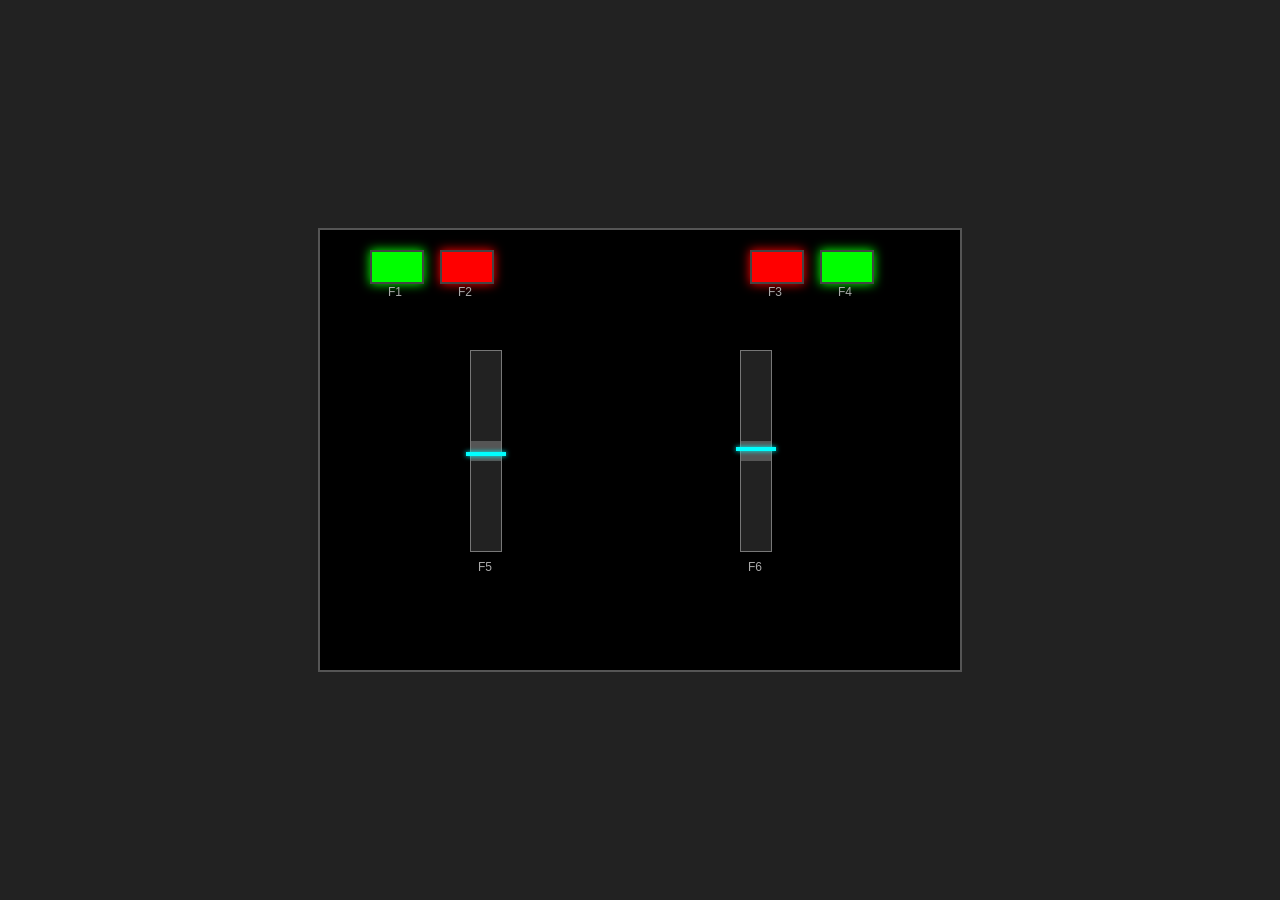
==== index.html @ 352fb8b3 "brooo" ====
<!DOCTYPE html>
<html>
<head>
    <title>OpenMATB-Lite: SYSMON</title>
    <style>
        body { background: #222; color: white; font-family: sans-serif; display: flex; flex-direction: column; align-items: center; justify-content: center; height: 100vh; margin: 0; overflow: hidden; }
        #container { border: 2px solid #555; padding: 20px; background: #000; position: relative; width: 600px; height: 400px; }
        .label { position: absolute; font-size: 12px; color: #aaa; text-align: center; }
        
        /* Lights Style */
        .light { width: 50px; height: 30px; border: 2px solid #444; position: absolute; transition: background 0.1s; }
        .light.off { background: #111; }
        .light.green { background: #00ff00; box-shadow: 0 0 10px #00ff00; }
        .light.red { background: #ff0000; box-shadow: 0 0 10px #ff0000; }

        /* Scale Style */
        .scale-container { width: 30px; height: 200px; border: 1px solid #777; position: absolute; background: linear-gradient(to bottom, #222 45%, #555 45%, #555 55%, #222 55%); }
        .pointer { width: 40px; height: 4px; background: cyan; position: absolute; left: -5px; box-shadow: 0 0 5px cyan; }
    </style>
</head>
<body>

<div id="container">
    <div id="L1" class="light green" style="top: 20px; left: 50px;"></div>
    <div id="L2" class="light off" style="top: 20px; left: 120px;"></div>
    <div id="L3" class="light off" style="top: 20px; left: 430px;"></div>
    <div id="L4" class="light green" style="top: 20px; left: 500px;"></div>
    
    <div class="label" style="top: 55px; left: 50px; width: 50px;">F1</div>
    <div class="label" style="top: 55px; left: 120px; width: 50px;">F2</div>
    <div class="label" style="top: 55px; left: 430px; width: 50px;">F3</div>
    <div class="label" style="top: 55px; left: 500px; width: 50px;">F4</div>

    <div class="scale-container" style="top: 120px; left: 150px;">
        <div id="S1" class="pointer" style="top: 98px;"></div>
    </div>
    <div class="scale-container" style="top: 120px; left: 420px;">
        <div id="S2" class="pointer" style="top: 98px;"></div>
    </div>
    
    <div class="label" style="top: 330px; left: 140px; width: 50px;">F5</div>
    <div class="label" style="top: 330px; left: 410px; width: 50px;">F6</div>
</div>

<script>
    // State Management
    let state = {
        L1: true, L2: false, L3: false, L4: true, // true = normal
        S1: 50, S2: 50, // 0-100 range
        lastUpdate: Date.now()
    };

    // Simulation Loop (60fps)
    function loop() {
        // Drift the scales slightly (random walk)
        state.S1 += (Math.random() - 0.5) * 2;
        state.S2 += (Math.random() - 0.5) * 2;

        // Anomaly Logic (Randomly break things every ~5 seconds)
        if (Math.random() < 0.005) triggerAnomaly();

        render();
        requestAnimationFrame(loop);
    }

    function triggerAnomaly() {
        const rand = Math.floor(Math.random() * 6) + 1;
        if (rand <= 4) state[`L${rand}`] = !state[`L${rand}`];
        else state[`S${rand-4}`] += (Math.random() > 0.5 ? 40 : -40);
    }

    function render() {
        // Render Lights
        for(let i=1; i<=4; i++) {
            const el = document.getElementById(`L${i}`);
            const isNormal = state[`L${i}`];
            if (i === 1 || i === 4) el.className = isNormal ? 'light green' : 'light off';
            else el.className = isNormal ? 'light off' : 'light red';
        }
        // Render Scales
        document.getElementById('S1').style.top = Math.max(0, Math.min(196, (state.S1/100)*200)) + 'px';
        document.getElementById('S2').style.top = Math.max(0, Math.min(196, (state.S2/100)*200)) + 'px';
    }

    // Input Handling
    window.addEventListener('keydown', (e) => {
        const key = e.key.toUpperCase();
        let correct = false;

        if (key === 'F1') { if(!state.L1) correct = true; state.L1 = true; }
        if (key === 'F2') { if(state.L2) correct = true; state.L2 = false; }
        if (key === 'F3') { if(state.L3) correct = true; state.L3 = false; }
        if (key === 'F4') { if(!state.L4) correct = true; state.L4 = true; }
        if (key === 'F5') { if(Math.abs(state.S1 - 50) > 20) correct = true; state.S1 = 50; }
        if (key === 'F6') { if(Math.abs(state.S2 - 50) > 20) correct = true; state.S2 = 50; }

        if (correct) {
            // Send data to Labvanced
            window.parent.postMessage({
                type: 'event',
                task: 'SYSMON',
                key: key,
                timestamp: Date.now()
            }, '*');
        }
    });

    loop();
</script>
</body>
</html>
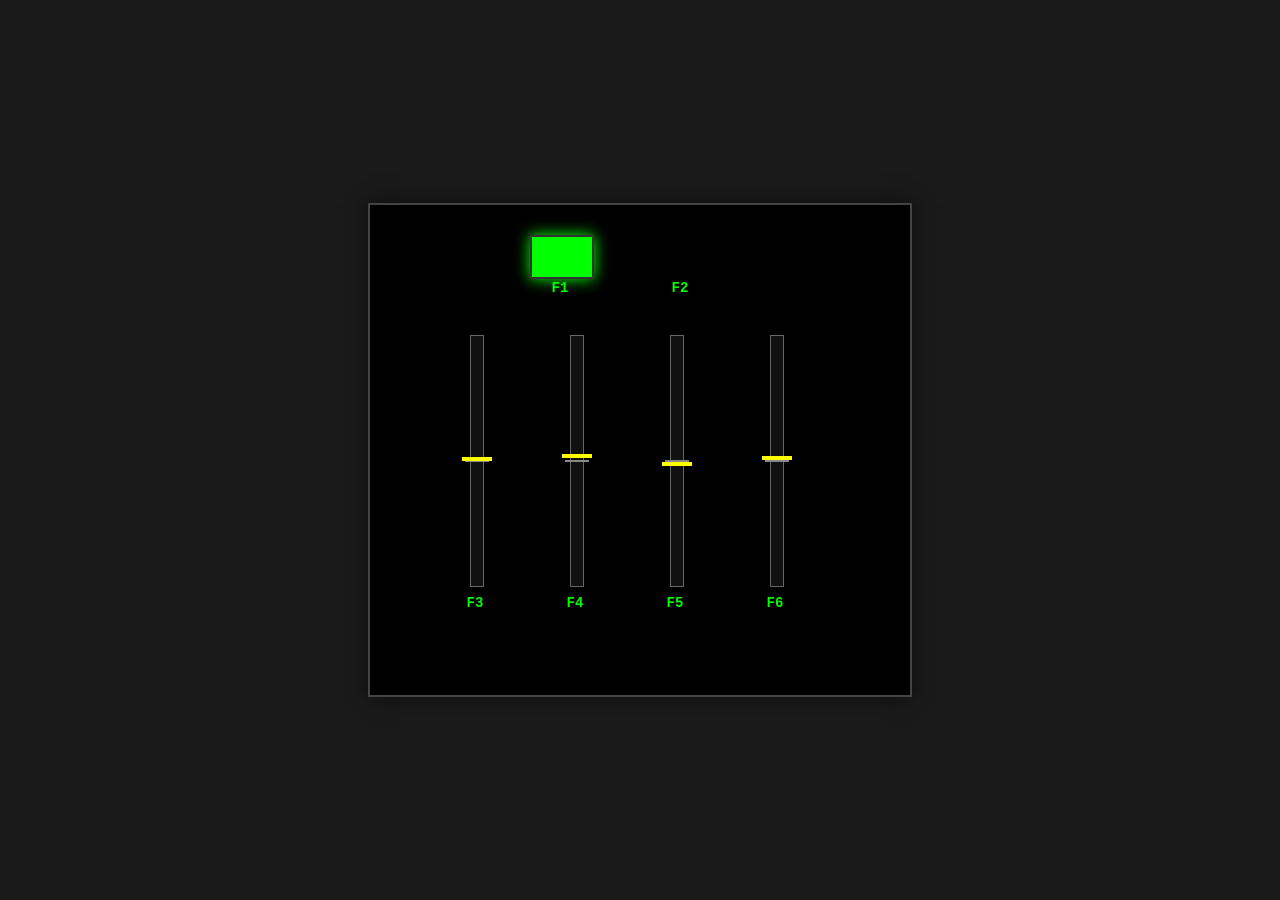
==== commit 50d5fa68: "flipped btn/scales" ====
--- a/index.html
+++ b/index.html
@@ -1,111 +1,102 @@
 <!DOCTYPE html>
 <html>
 <head>
-    <title>OpenMATB-Lite: SYSMON</title>
+    <title>OpenMATB SYSMON (Corrected)</title>
     <style>
-        body { background: #222; color: white; font-family: sans-serif; display: flex; flex-direction: column; align-items: center; justify-content: center; height: 100vh; margin: 0; overflow: hidden; }
-        #container { border: 2px solid #555; padding: 20px; background: #000; position: relative; width: 600px; height: 400px; }
-        .label { position: absolute; font-size: 12px; color: #aaa; text-align: center; }
+        body { background: #1a1a1a; color: white; font-family: 'Courier New', Courier, monospace; display: flex; flex-direction: column; align-items: center; justify-content: center; height: 100vh; margin: 0; overflow: hidden; }
+        #container { border: 2px solid #444; padding: 20px; background: #000; position: relative; width: 500px; height: 450px; box-shadow: 0 0 20px rgba(0,0,0,0.5); }
+        .label { position: absolute; font-size: 14px; color: #00ff00; text-align: center; font-weight: bold; }
         
-        /* Lights Style */
-        .light { width: 50px; height: 30px; border: 2px solid #444; position: absolute; transition: background 0.1s; }
-        .light.off { background: #111; }
-        .light.green { background: #00ff00; box-shadow: 0 0 10px #00ff00; }
-        .light.red { background: #ff0000; box-shadow: 0 0 10px #ff0000; }
+        /* 2 Status Lights at the Top */
+        .light { width: 60px; height: 40px; border: 2px solid #333; position: absolute; }
+        .light.green { background: #006600; border-color: #00ff00; } /* Normal: Green ON */
+        .light.red { background: #660000; border-color: #ff0000; }   /* Normal: Red OFF */
+        .light.active-green { background: #00ff00; box-shadow: 0 0 15px #00ff00; }
+        .light.active-red { background: #ff0000; box-shadow: 0 0 15px #ff0000; }
+        .light-off { background: #111; border-color: #333; }
 
-        /* Scale Style */
-        .scale-container { width: 30px; height: 200px; border: 1px solid #777; position: absolute; background: linear-gradient(to bottom, #222 45%, #555 45%, #555 55%, #222 55%); }
-        .pointer { width: 40px; height: 4px; background: cyan; position: absolute; left: -5px; box-shadow: 0 0 5px cyan; }
+        /* 4 Vertical Scales */
+        .scale-track { width: 12px; height: 250px; border: 1px solid #666; position: absolute; background: #111; }
+        .scale-mid { position: absolute; width: 24px; height: 2px; background: #888; left: -6px; top: 124px; }
+        .pointer { width: 30px; height: 4px; background: #ffff00; position: absolute; left: -9px; transition: top 0.1s linear; }
     </style>
 </head>
 <body>
 
 <div id="container">
-    <div id="L1" class="light green" style="top: 20px; left: 50px;"></div>
-    <div id="L2" class="light off" style="top: 20px; left: 120px;"></div>
-    <div id="L3" class="light off" style="top: 20px; left: 430px;"></div>
-    <div id="L4" class="light green" style="top: 20px; left: 500px;"></div>
+    <div id="L1" class="light active-green" style="top: 30px; left: 160px;"></div>
+    <div id="L2" class="light-off" style="top: 30px; left: 280px;"></div>
+    <div class="label" style="top: 75px; left: 160px; width: 60px;">F1</div>
+    <div class="label" style="top: 75px; left: 280px; width: 60px;">F2</div>
+
+    <div id="track1" class="scale-track" style="top: 130px; left: 100px;"><div class="scale-mid"></div><div id="P1" class="pointer" style="top: 123px;"></div></div>
+    <div id="track2" class="scale-track" style="top: 130px; left: 200px;"><div class="scale-mid"></div><div id="P2" class="pointer" style="top: 123px;"></div></div>
+    <div id="track3" class="scale-track" style="top: 130px; left: 300px;"><div class="scale-mid"></div><div id="P3" class="pointer" style="top: 123px;"></div></div>
+    <div id="track4" class="scale-track" style="top: 130px; left: 400px;"><div class="scale-mid"></div><div id="P4" class="pointer" style="top: 123px;"></div></div>
     
-    <div class="label" style="top: 55px; left: 50px; width: 50px;">F1</div>
-    <div class="label" style="top: 55px; left: 120px; width: 50px;">F2</div>
-    <div class="label" style="top: 55px; left: 430px; width: 50px;">F3</div>
-    <div class="label" style="top: 55px; left: 500px; width: 50px;">F4</div>
-
-    <div class="scale-container" style="top: 120px; left: 150px;">
-        <div id="S1" class="pointer" style="top: 98px;"></div>
-    </div>
-    <div class="scale-container" style="top: 120px; left: 420px;">
-        <div id="S2" class="pointer" style="top: 98px;"></div>
-    </div>
-    
-    <div class="label" style="top: 330px; left: 140px; width: 50px;">F5</div>
-    <div class="label" style="top: 330px; left: 410px; width: 50px;">F6</div>
+    <div class="label" style="top: 390px; left: 80px; width: 50px;">F3</div>
+    <div class="label" style="top: 390px; left: 180px; width: 50px;">F4</div>
+    <div class="label" style="top: 390px; left: 280px; width: 50px;">F5</div>
+    <div class="label" style="top: 390px; left: 380px; width: 50px;">F6</div>
 </div>
 
 <script>
-    // State Management
+    // State: 0-100 scale, 50 is center.
     let state = {
-        L1: true, L2: false, L3: false, L4: true, // true = normal
-        S1: 50, S2: 50, // 0-100 range
-        lastUpdate: Date.now()
+        L1: true,  // true = Green is ON (Normal)
+        L2: false, // false = Red is OFF (Normal)
+        scales: [50, 50, 50, 50],
+        offsets: [0, 0, 0, 0] // Drifts for anomalies
     };
 
-    // Simulation Loop (60fps)
-    function loop() {
-        // Drift the scales slightly (random walk)
-        state.S1 += (Math.random() - 0.5) * 2;
-        state.S2 += (Math.random() - 0.5) * 2;
+    function update() {
+        // Normal "Jitter" for scales
+        for(let i=0; i<4; i++) {
+            let jitter = (Math.random() - 0.5) * 4;
+            let currentPos = 50 + state.offsets[i] + jitter;
+            state.scales[i] = Math.max(0, Math.min(100, currentPos));
+        }
 
-        // Anomaly Logic (Randomly break things every ~5 seconds)
-        if (Math.random() < 0.005) triggerAnomaly();
-
+        // Randomly trigger anomalies
+        if (Math.random() < 0.003) {
+            let r = Math.floor(Math.random() * 6);
+            if (r === 0) state.L1 = false; // Green goes OFF
+            if (r === 1) state.L2 = true;  // Red goes ON
+            if (r >= 2) state.offsets[r-2] = (Math.random() > 0.5 ? 40 : -40); // Scale drifts
+        }
         render();
-        requestAnimationFrame(loop);
-    }
-
-    function triggerAnomaly() {
-        const rand = Math.floor(Math.random() * 6) + 1;
-        if (rand <= 4) state[`L${rand}`] = !state[`L${rand}`];
-        else state[`S${rand-4}`] += (Math.random() > 0.5 ? 40 : -40);
     }
 
     function render() {
-        // Render Lights
-        for(let i=1; i<=4; i++) {
-            const el = document.getElementById(`L${i}`);
-            const isNormal = state[`L${i}`];
-            if (i === 1 || i === 4) el.className = isNormal ? 'light green' : 'light off';
-            else el.className = isNormal ? 'light off' : 'light red';
+        // Lights: F1 (Normal=Green), F2 (Normal=Red Off)
+        document.getElementById('L1').className = state.L1 ? 'light active-green' : 'light-off';
+        document.getElementById('L2').className = state.L2 ? 'light active-red' : 'light-off';
+
+        // Scales
+        for(let i=0; i<4; i++) {
+            // Map 0-100 to 0-246px top value
+            let pixelPos = (state.scales[i] / 100) * 246;
+            document.getElementById(`P${i+1}`).style.top = pixelPos + 'px';
         }
-        // Render Scales
-        document.getElementById('S1').style.top = Math.max(0, Math.min(196, (state.S1/100)*200)) + 'px';
-        document.getElementById('S2').style.top = Math.max(0, Math.min(196, (state.S2/100)*200)) + 'px';
     }
 
-    // Input Handling
     window.addEventListener('keydown', (e) => {
         const key = e.key.toUpperCase();
-        let correct = false;
+        let hit = false;
 
-        if (key === 'F1') { if(!state.L1) correct = true; state.L1 = true; }
-        if (key === 'F2') { if(state.L2) correct = true; state.L2 = false; }
-        if (key === 'F3') { if(state.L3) correct = true; state.L3 = false; }
-        if (key === 'F4') { if(!state.L4) correct = true; state.L4 = true; }
-        if (key === 'F5') { if(Math.abs(state.S1 - 50) > 20) correct = true; state.S1 = 50; }
-        if (key === 'F6') { if(Math.abs(state.S2 - 50) > 20) correct = true; state.S2 = 50; }
+        if (key === 'F1' && !state.L1) { state.L1 = true; hit = true; }
+        if (key === 'F2' && state.L2) { state.L2 = false; hit = true; }
+        if (key === 'F3') { if(Math.abs(state.offsets[0]) > 10) hit = true; state.offsets[0] = 0; }
+        if (key === 'F4') { if(Math.abs(state.offsets[1]) > 10) hit = true; state.offsets[1] = 0; }
+        if (key === 'F5') { if(Math.abs(state.offsets[2]) > 10) hit = true; state.offsets[2] = 0; }
+        if (key === 'F6') { if(Math.abs(state.offsets[3]) > 10) hit = true; state.offsets[3] = 0; }
 
-        if (correct) {
-            // Send data to Labvanced
-            window.parent.postMessage({
-                type: 'event',
-                task: 'SYSMON',
-                key: key,
-                timestamp: Date.now()
-            }, '*');
+        if (hit) {
+            window.parent.postMessage({ type: 'MATB_HIT', key: key, time: Date.now() }, '*');
         }
     });
 
-    loop();
+    setInterval(update, 100);
 </script>
 </body>
 </html>
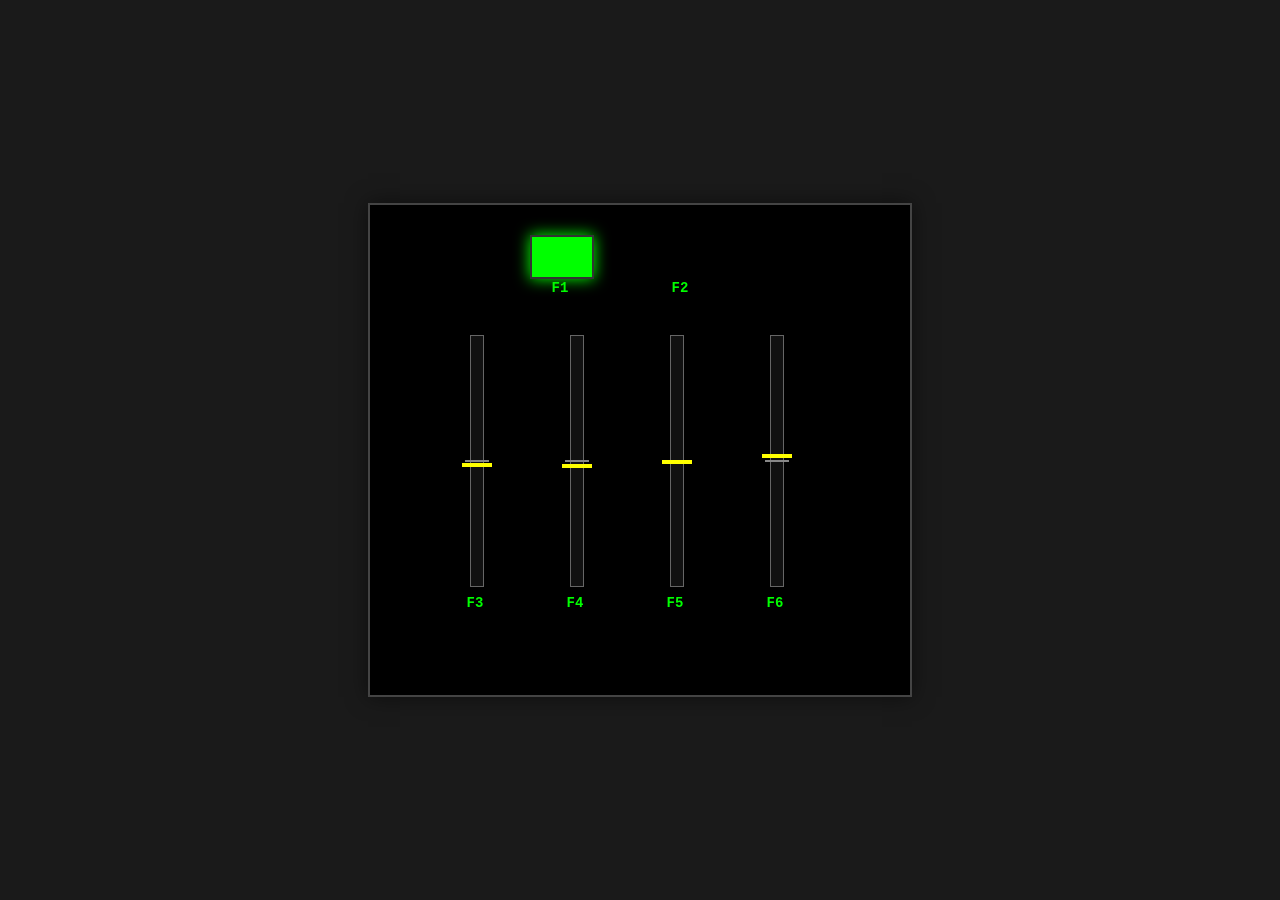
==== commit fa750789: "asd" ====
--- a/index.html
+++ b/index.html
@@ -84,12 +84,12 @@
         const key = e.key.toUpperCase();
         let hit = false;
 
-        if (key === 'F1' && !state.L1) { state.L1 = true; hit = true; }
-        if (key === 'F2' && state.L2) { state.L2 = false; hit = true; }
-        if (key === 'F3') { if(Math.abs(state.offsets[0]) > 10) hit = true; state.offsets[0] = 0; }
-        if (key === 'F4') { if(Math.abs(state.offsets[1]) > 10) hit = true; state.offsets[1] = 0; }
-        if (key === 'F5') { if(Math.abs(state.offsets[2]) > 10) hit = true; state.offsets[2] = 0; }
-        if (key === 'F6') { if(Math.abs(state.offsets[3]) > 10) hit = true; state.offsets[3] = 0; }
+        if (key === 'a' && !state.L1) { state.L1 = true; hit = true; }
+        if (key === 's' && state.L2) { state.L2 = false; hit = true; }
+        if (key === 'd') { if(Math.abs(state.offsets[0]) > 10) hit = true; state.offsets[0] = 0; }
+        if (key === 'f') { if(Math.abs(state.offsets[1]) > 10) hit = true; state.offsets[1] = 0; }
+        if (key === 'g') { if(Math.abs(state.offsets[2]) > 10) hit = true; state.offsets[2] = 0; }
+        if (key === 'h') { if(Math.abs(state.offsets[3]) > 10) hit = true; state.offsets[3] = 0; }
 
         if (hit) {
             window.parent.postMessage({ type: 'MATB_HIT', key: key, time: Date.now() }, '*');
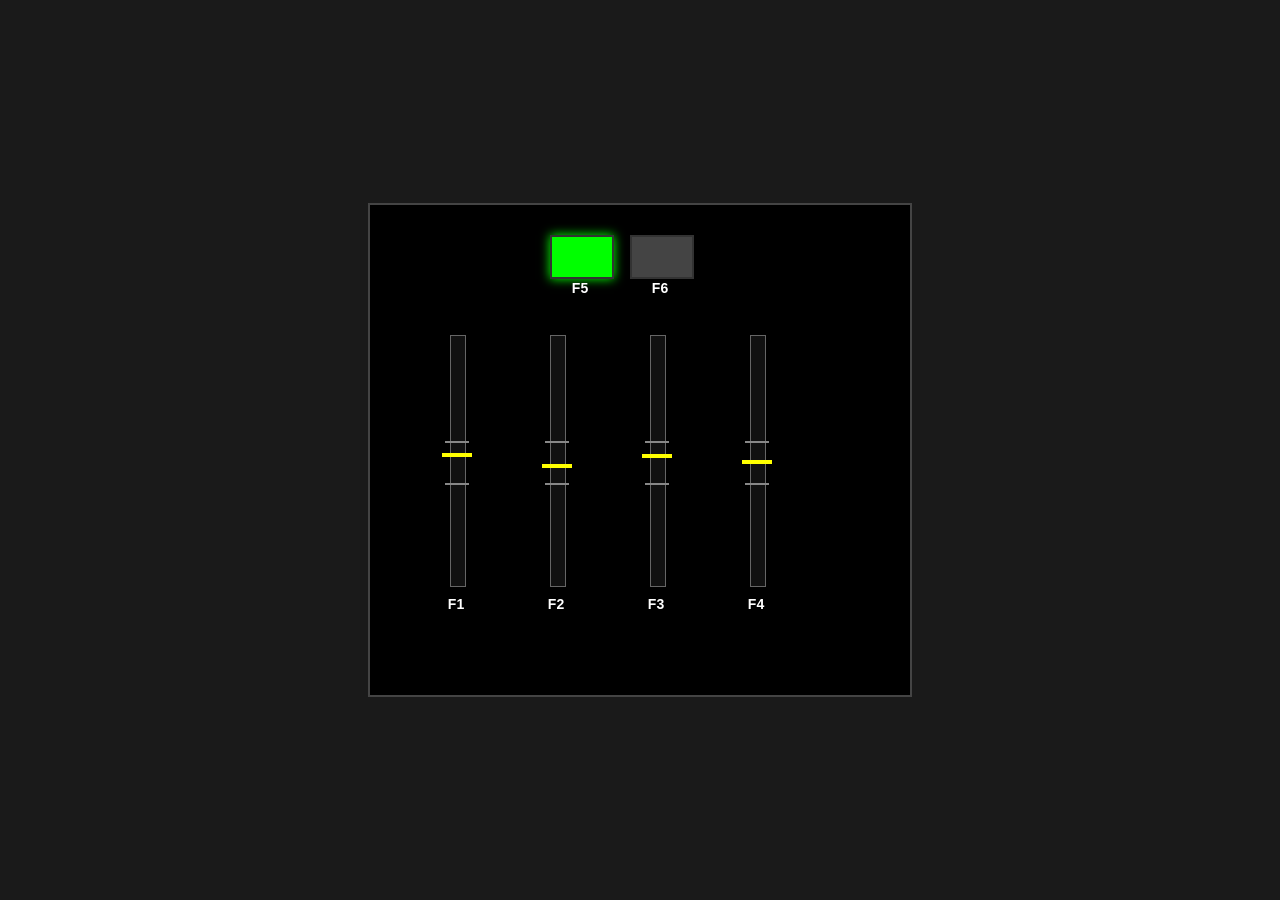
==== commit 0c767fdf: "da" ====
--- a/index.html
+++ b/index.html
@@ -1,98 +1,123 @@
 <!DOCTYPE html>
 <html>
 <head>
-    <title>OpenMATB SYSMON (Corrected)</title>
+    <title>SYSMON - Accurate Implementation</title>
     <style>
-        body { background: #1a1a1a; color: white; font-family: 'Courier New', Courier, monospace; display: flex; flex-direction: column; align-items: center; justify-content: center; height: 100vh; margin: 0; overflow: hidden; }
-        #container { border: 2px solid #444; padding: 20px; background: #000; position: relative; width: 500px; height: 450px; box-shadow: 0 0 20px rgba(0,0,0,0.5); }
-        .label { position: absolute; font-size: 14px; color: #00ff00; text-align: center; font-weight: bold; }
+        body { background: #1a1a1a; color: white; font-family: 'Arial', sans-serif; display: flex; flex-direction: column; align-items: center; justify-content: center; height: 100vh; margin: 0; overflow: hidden; }
+        #container { border: 2px solid #444; padding: 20px; background: #000; position: relative; width: 500px; height: 450px; }
+        .label { position: absolute; font-size: 14px; color: #fff; text-align: center; font-weight: bold; width: 60px; }
         
-        /* 2 Status Lights at the Top */
+        /* 2 Status Lights (F5, F6) */
         .light { width: 60px; height: 40px; border: 2px solid #333; position: absolute; }
-        .light.green { background: #006600; border-color: #00ff00; } /* Normal: Green ON */
-        .light.red { background: #660000; border-color: #ff0000; }   /* Normal: Red OFF */
-        .light.active-green { background: #00ff00; box-shadow: 0 0 15px #00ff00; }
-        .light.active-red { background: #ff0000; box-shadow: 0 0 15px #ff0000; }
-        .light-off { background: #111; border-color: #333; }
+        .light.green-on { background: #00ff00; box-shadow: 0 0 10px #00ff00; }
+        .light.gray-off { background: #444; }
+        .light.red-on { background: #ff0000; box-shadow: 0 0 10px #ff0000; }
 
-        /* 4 Vertical Scales */
-        .scale-track { width: 12px; height: 250px; border: 1px solid #666; position: absolute; background: #111; }
-        .scale-mid { position: absolute; width: 24px; height: 2px; background: #888; left: -6px; top: 124px; }
+        /* 4 Vertical Scales (F1-F4) */
+        .scale-track { width: 14px; height: 250px; border: 1px solid #666; position: absolute; background: #111; }
+        .central-zone { position: absolute; width: 24px; height: 40px; border-top: 2px solid #888; border-bottom: 2px solid #888; left: -6px; top: 105px; pointer-events: none; }
         .pointer { width: 30px; height: 4px; background: #ffff00; position: absolute; left: -9px; transition: top 0.1s linear; }
+        
+        /* Feedback Rectangle */
+        .feedback-rect { width: 30px; height: 10px; background: yellow; position: absolute; bottom: -20px; left: -9px; display: none; }
     </style>
 </head>
 <body>
 
 <div id="container">
-    <div id="L1" class="light active-green" style="top: 30px; left: 160px;"></div>
-    <div id="L2" class="light-off" style="top: 30px; left: 280px;"></div>
-    <div class="label" style="top: 75px; left: 160px; width: 60px;">F1</div>
-    <div class="label" style="top: 75px; left: 280px; width: 60px;">F2</div>
+    <div id="L_F5" class="light green-on" style="top: 30px; left: 180px;"></div>
+    <div id="L_F6" class="light gray-off" style="top: 30px; left: 260px;"></div>
+    <div class="label" style="top: 75px; left: 180px;">F5</div>
+    <div class="label" style="top: 75px; left: 260px;">F6</div>
 
-    <div id="track1" class="scale-track" style="top: 130px; left: 100px;"><div class="scale-mid"></div><div id="P1" class="pointer" style="top: 123px;"></div></div>
-    <div id="track2" class="scale-track" style="top: 130px; left: 200px;"><div class="scale-mid"></div><div id="P2" class="pointer" style="top: 123px;"></div></div>
-    <div id="track3" class="scale-track" style="top: 130px; left: 300px;"><div class="scale-mid"></div><div id="P3" class="pointer" style="top: 123px;"></div></div>
-    <div id="track4" class="scale-track" style="top: 130px; left: 400px;"><div class="scale-mid"></div><div id="P4" class="pointer" style="top: 123px;"></div></div>
-    
-    <div class="label" style="top: 390px; left: 80px; width: 50px;">F3</div>
-    <div class="label" style="top: 390px; left: 180px; width: 50px;">F4</div>
-    <div class="label" style="top: 390px; left: 280px; width: 50px;">F5</div>
-    <div class="label" style="top: 390px; left: 380px; width: 50px;">F6</div>
+    <div id="track1" class="scale-track" style="top: 130px; left: 80px;"><div class="central-zone"></div><div id="P1" class="pointer" style="top: 123px;"></div><div id="FB1" class="feedback-rect"></div><div class="label" style="top: 260px; left: -25px;">F1</div></div>
+    <div id="track2" class="scale-track" style="top: 130px; left: 180px;"><div class="central-zone"></div><div id="P2" class="pointer" style="top: 123px;"></div><div id="FB2" class="feedback-rect"></div><div class="label" style="top: 260px; left: -25px;">F2</div></div>
+    <div id="track3" class="scale-track" style="top: 130px; left: 280px;"><div class="central-zone"></div><div id="P3" class="pointer" style="top: 123px;"></div><div id="FB3" class="feedback-rect"></div><div class="label" style="top: 260px; left: -25px;">F3</div></div>
+    <div id="track4" class="scale-track" style="top: 130px; left: 380px;"><div class="central-zone"></div><div id="P4" class="pointer" style="top: 123px;"></div><div id="FB4" class="feedback-rect"></div><div class="label" style="top: 260px; left: -25px;">F4</div></div>
 </div>
 
 <script>
-    // State: 0-100 scale, 50 is center.
+    const FAILURE_TIMEOUT = 15000; // 15 seconds to respond
+    const FEEDBACK_DURATION = 1500; // 1.5 seconds
+
     let state = {
-        L1: true,  // true = Green is ON (Normal)
-        L2: false, // false = Red is OFF (Normal)
+        F5: "NORMAL", // NORMAL (Green) or ABNORMAL (Gray)
+        F6: "NORMAL", // NORMAL (Gray) or ABNORMAL (Red)
         scales: [50, 50, 50, 50],
-        offsets: [0, 0, 0, 0] // Drifts for anomalies
+        offsets: [0, 0, 0, 0],
+        anomalies: {} // Stores timestamps of when an anomaly started
     };
 
     function update() {
-        // Normal "Jitter" for scales
+        const now = Date.now();
+
+        // 1. Update Scales (Jitter + Offset)
         for(let i=0; i<4; i++) {
-            let jitter = (Math.random() - 0.5) * 4;
+            let jitter = (Math.random() - 0.5) * 5;
             let currentPos = 50 + state.offsets[i] + jitter;
-            state.scales[i] = Math.max(0, Math.min(100, currentPos));
+            state.scales[i] = Math.max(5, Math.min(95, currentPos));
         }
 
-        // Randomly trigger anomalies
-        if (Math.random() < 0.003) {
-            let r = Math.floor(Math.random() * 6);
-            if (r === 0) state.L1 = false; // Green goes OFF
-            if (r === 1) state.L2 = true;  // Red goes ON
-            if (r >= 2) state.offsets[r-2] = (Math.random() > 0.5 ? 40 : -40); // Scale drifts
+        // 2. Randomly Trigger Anomalies
+        if (Math.random() < 0.005) {
+            let r = Math.floor(Math.random() * 6) + 1; // 1-6
+            if (r === 5 && state.F5 === "NORMAL") { state.F5 = "ABNORMAL"; state.anomalies['F5'] = now; }
+            if (r === 6 && state.F6 === "NORMAL") { state.F6 = "ABNORMAL"; state.anomalies['F6'] = now; }
+            if (r <= 4 && state.offsets[r-1] === 0) { 
+                state.offsets[r-1] = Math.random() > 0.5 ? 35 : -35; 
+                state.anomalies['F'+r] = now;
+            }
         }
+
+        // 3. Check for Timeouts (Human Failure)
+        for (let key in state.anomalies) {
+            if (now - state.anomalies[key] > FAILURE_TIMEOUT) {
+                resetTask(key, "FAILURE");
+            }
+        }
+
         render();
     }
 
+    function resetTask(id, type) {
+        if (id === 'F5') state.F5 = "NORMAL";
+        else if (id === 'F6') state.F6 = "NORMAL";
+        else {
+            let idx = parseInt(id.replace('F','')) - 1;
+            state.offsets[idx] = 0;
+            if (type === "HIT") showFeedback(idx + 1);
+        }
+        delete state.anomalies[id];
+        
+        // Log to Labvanced
+        window.parent.postMessage({ event: type, task: id, time: Date.now() }, '*');
+    }
+
+    function showFeedback(scaleNum) {
+        const fb = document.getElementById(`FB${scaleNum}`);
+        fb.style.display = 'block';
+        setTimeout(() => { fb.style.display = 'none'; }, FEEDBACK_DURATION);
+    }
+
     function render() {
-        // Lights: F1 (Normal=Green), F2 (Normal=Red Off)
-        document.getElementById('L1').className = state.L1 ? 'light active-green' : 'light-off';
-        document.getElementById('L2').className = state.L2 ? 'light active-red' : 'light-off';
-
-        // Scales
-        for(let i=0; i<4; i++) {
-            // Map 0-100 to 0-246px top value
-            let pixelPos = (state.scales[i] / 100) * 246;
-            document.getElementById(`P${i+1}`).style.top = pixelPos + 'px';
+        document.getElementById('L_F5').className = `light ${state.F5 === "NORMAL" ? "green-on" : "gray-off"}`;
+        document.getElementById('L_F6').className = `light ${state.F6 === "NORMAL" ? "gray-off" : "red-on"}`;
+        for(let i=1; i<=4; i++) {
+            document.getElementById(`P${i}`).style.top = (state.scales[i-1] / 100 * 250 - 2) + 'px';
         }
     }
 
     window.addEventListener('keydown', (e) => {
+        // Prevent F-key defaults
+        if (e.key.startsWith('F')) e.preventDefault();
+        
         const key = e.key.toUpperCase();
-        let hit = false;
-
-        if (key === 'a' && !state.L1) { state.L1 = true; hit = true; }
-        if (key === 's' && state.L2) { state.L2 = false; hit = true; }
-        if (key === 'd') { if(Math.abs(state.offsets[0]) > 10) hit = true; state.offsets[0] = 0; }
-        if (key === 'f') { if(Math.abs(state.offsets[1]) > 10) hit = true; state.offsets[1] = 0; }
-        if (key === 'g') { if(Math.abs(state.offsets[2]) > 10) hit = true; state.offsets[2] = 0; }
-        if (key === 'h') { if(Math.abs(state.offsets[3]) > 10) hit = true; state.offsets[3] = 0; }
-
-        if (hit) {
-            window.parent.postMessage({ type: 'MATB_HIT', key: key, time: Date.now() }, '*');
+        if (key === 'F5' && state.F5 === "ABNORMAL") resetTask('F5', "HIT");
+        if (key === 'F6' && state.F6 === "ABNORMAL") resetTask('F6', "HIT");
+        
+        if (['F1','F2','F3','F4'].includes(key)) {
+            let idx = parseInt(key.replace('F','')) - 1;
+            if (Math.abs(state.offsets[idx]) > 10) resetTask(key, "HIT");
         }
     });
 
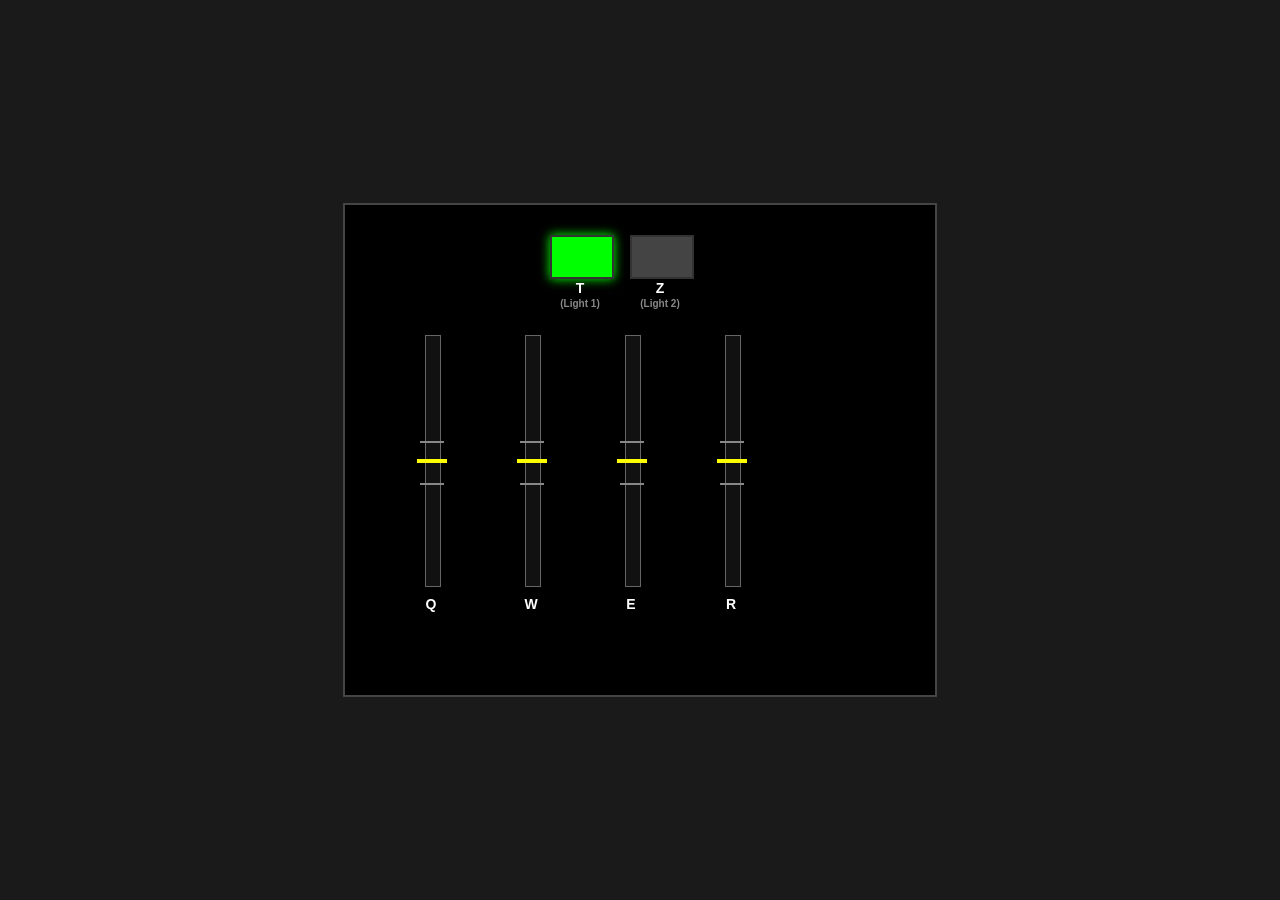
==== commit 09a0ca2c: "keysandLogging" ====
--- a/index.html
+++ b/index.html
@@ -1,127 +1,114 @@
 <!DOCTYPE html>
 <html>
 <head>
-    <title>SYSMON - Accurate Implementation</title>
+    <title>SYSMON - Labvanced Optimized</title>
     <style>
         body { background: #1a1a1a; color: white; font-family: 'Arial', sans-serif; display: flex; flex-direction: column; align-items: center; justify-content: center; height: 100vh; margin: 0; overflow: hidden; }
-        #container { border: 2px solid #444; padding: 20px; background: #000; position: relative; width: 500px; height: 450px; }
+        #container { border: 2px solid #444; padding: 20px; background: #000; position: relative; width: 550px; height: 450px; }
         .label { position: absolute; font-size: 14px; color: #fff; text-align: center; font-weight: bold; width: 60px; }
+        .key-hint { font-size: 10px; color: #888; display: block; margin-top: 2px; }
         
-        /* 2 Status Lights (F5, F6) */
+        /* Lights (T, Z) */
         .light { width: 60px; height: 40px; border: 2px solid #333; position: absolute; }
         .light.green-on { background: #00ff00; box-shadow: 0 0 10px #00ff00; }
         .light.gray-off { background: #444; }
         .light.red-on { background: #ff0000; box-shadow: 0 0 10px #ff0000; }
 
-        /* 4 Vertical Scales (F1-F4) */
+        /* Scales (Q, W, E, R) */
         .scale-track { width: 14px; height: 250px; border: 1px solid #666; position: absolute; background: #111; }
-        .central-zone { position: absolute; width: 24px; height: 40px; border-top: 2px solid #888; border-bottom: 2px solid #888; left: -6px; top: 105px; pointer-events: none; }
+        .central-zone { position: absolute; width: 24px; height: 40px; border-top: 2px solid #888; border-bottom: 2px solid #888; left: -6px; top: 105px; }
         .pointer { width: 30px; height: 4px; background: #ffff00; position: absolute; left: -9px; transition: top 0.1s linear; }
-        
-        /* Feedback Rectangle */
-        .feedback-rect { width: 30px; height: 10px; background: yellow; position: absolute; bottom: -20px; left: -9px; display: none; }
+        .feedback-rect { width: 30px; height: 10px; background: yellow; position: absolute; bottom: -25px; left: -9px; display: none; }
     </style>
 </head>
 <body>
 
 <div id="container">
-    <div id="L_F5" class="light green-on" style="top: 30px; left: 180px;"></div>
-    <div id="L_F6" class="light gray-off" style="top: 30px; left: 260px;"></div>
-    <div class="label" style="top: 75px; left: 180px;">F5</div>
-    <div class="label" style="top: 75px; left: 260px;">F6</div>
+    <div id="L_T" class="light green-on" style="top: 30px; left: 205px;"></div>
+    <div id="L_Z" class="light gray-off" style="top: 30px; left: 285px;"></div>
+    <div class="label" style="top: 75px; left: 205px;">T<span class="key-hint">(Light 1)</span></div>
+    <div class="label" style="top: 75px; left: 285px;">Z<span class="key-hint">(Light 2)</span></div>
 
-    <div id="track1" class="scale-track" style="top: 130px; left: 80px;"><div class="central-zone"></div><div id="P1" class="pointer" style="top: 123px;"></div><div id="FB1" class="feedback-rect"></div><div class="label" style="top: 260px; left: -25px;">F1</div></div>
-    <div id="track2" class="scale-track" style="top: 130px; left: 180px;"><div class="central-zone"></div><div id="P2" class="pointer" style="top: 123px;"></div><div id="FB2" class="feedback-rect"></div><div class="label" style="top: 260px; left: -25px;">F2</div></div>
-    <div id="track3" class="scale-track" style="top: 130px; left: 280px;"><div class="central-zone"></div><div id="P3" class="pointer" style="top: 123px;"></div><div id="FB3" class="feedback-rect"></div><div class="label" style="top: 260px; left: -25px;">F3</div></div>
-    <div id="track4" class="scale-track" style="top: 130px; left: 380px;"><div class="central-zone"></div><div id="P4" class="pointer" style="top: 123px;"></div><div id="FB4" class="feedback-rect"></div><div class="label" style="top: 260px; left: -25px;">F4</div></div>
+    <div id="trackQ" class="scale-track" style="top: 130px; left: 80px;"><div class="central-zone"></div><div id="PQ" class="pointer" style="top: 123px;"></div><div id="FBQ" class="feedback-rect"></div><div class="label" style="top: 260px; left: -25px;">Q</div></div>
+    <div id="trackW" class="scale-track" style="top: 130px; left: 180px;"><div class="central-zone"></div><div id="PW" class="pointer" style="top: 123px;"></div><div id="FBW" class="feedback-rect"></div><div class="label" style="top: 260px; left: -25px;">W</div></div>
+    <div id="trackE" class="scale-track" style="top: 130px; left: 280px;"><div class="central-zone"></div><div id="PE" class="pointer" style="top: 123px;"></div><div id="FBE" class="feedback-rect"></div><div class="label" style="top: 260px; left: -25px;">E</div></div>
+    <div id="trackR" class="scale-track" style="top: 130px; left: 380px;"><div class="central-zone"></div><div id="PR" class="pointer" style="top: 123px;"></div><div id="FBR" class="feedback-rect"></div><div class="label" style="top: 260px; left: -25px;">R</div></div>
 </div>
 
 <script>
-    const FAILURE_TIMEOUT = 15000; // 15 seconds to respond
-    const FEEDBACK_DURATION = 1500; // 1.5 seconds
+    const FAILURE_TIMEOUT = 15000;
+    const FEEDBACK_DURATION = 1500;
+    const keyMap = { 'Q':0, 'W':1, 'E':2, 'R':3, 'T':'T', 'Z':'Z' };
 
     let state = {
-        F5: "NORMAL", // NORMAL (Green) or ABNORMAL (Gray)
-        F6: "NORMAL", // NORMAL (Gray) or ABNORMAL (Red)
+        T: "NORMAL", Z: "NORMAL",
         scales: [50, 50, 50, 50],
         offsets: [0, 0, 0, 0],
-        anomalies: {} // Stores timestamps of when an anomaly started
+        anomalies: {} // Stores start time: { 'Q': 164500... }
     };
+
+    function sendDataToLabvanced(payload) {
+        // This is the bridge to Labvanced
+        window.parent.postMessage({
+            source: 'SYSMON_TASK',
+            ...payload
+        }, '*');
+        console.log("Sent to Labvanced:", payload);
+    }
 
     function update() {
         const now = Date.now();
-
-        // 1. Update Scales (Jitter + Offset)
+        
+        // Update scale positions
         for(let i=0; i<4; i++) {
             let jitter = (Math.random() - 0.5) * 5;
-            let currentPos = 50 + state.offsets[i] + jitter;
-            state.scales[i] = Math.max(5, Math.min(95, currentPos));
+            state.scales[i] = Math.max(5, Math.min(95, 50 + state.offsets[i] + jitter));
         }
 
-        // 2. Randomly Trigger Anomalies
-        if (Math.random() < 0.005) {
-            let r = Math.floor(Math.random() * 6) + 1; // 1-6
-            if (r === 5 && state.F5 === "NORMAL") { state.F5 = "ABNORMAL"; state.anomalies['F5'] = now; }
-            if (r === 6 && state.F6 === "NORMAL") { state.F6 = "ABNORMAL"; state.anomalies['F6'] = now; }
-            if (r <= 4 && state.offsets[r-1] === 0) { 
-                state.offsets[r-1] = Math.random() > 0.5 ? 35 : -35; 
-                state.anomalies['F'+r] = now;
+        // Random Trigger
+        if (Math.random() < 0.006) {
+            const keys = ['Q','W','E','R','T','Z'];
+            const target = keys[Math.floor(Math.random() * keys.length)];
+            
+            if (!state.anomalies[target]) {
+                if (target === 'T') state.T = "ABNORMAL";
+                else if (target === 'Z') state.Z = "ABNORMAL";
+                else state.offsets[keyMap[target]] = Math.random() > 0.5 ? 35 : -35;
+                
+                state.anomalies[target] = now;
             }
         }
 
-        // 3. Check for Timeouts (Human Failure)
+        // Check for Failures (Misses)
         for (let key in state.anomalies) {
             if (now - state.anomalies[key] > FAILURE_TIMEOUT) {
-                resetTask(key, "FAILURE");
+                sendDataToLabvanced({ type: 'MISS', task: key, rt: FAILURE_TIMEOUT });
+                forceReset(key);
             }
         }
-
         render();
     }
 
-    function resetTask(id, type) {
-        if (id === 'F5') state.F5 = "NORMAL";
-        else if (id === 'F6') state.F6 = "NORMAL";
-        else {
-            let idx = parseInt(id.replace('F','')) - 1;
-            state.offsets[idx] = 0;
-            if (type === "HIT") showFeedback(idx + 1);
-        }
-        delete state.anomalies[id];
-        
-        // Log to Labvanced
-        window.parent.postMessage({ event: type, task: id, time: Date.now() }, '*');
-    }
-
-    function showFeedback(scaleNum) {
-        const fb = document.getElementById(`FB${scaleNum}`);
-        fb.style.display = 'block';
-        setTimeout(() => { fb.style.display = 'none'; }, FEEDBACK_DURATION);
+    function forceReset(key) {
+        if (key === 'T') state.T = "NORMAL";
+        else if (key === 'Z') state.Z = "NORMAL";
+        else state.offsets[keyMap[key]] = 0;
+        delete state.anomalies[key];
     }
 
     function render() {
-        document.getElementById('L_F5').className = `light ${state.F5 === "NORMAL" ? "green-on" : "gray-off"}`;
-        document.getElementById('L_F6').className = `light ${state.F6 === "NORMAL" ? "gray-off" : "red-on"}`;
-        for(let i=1; i<=4; i++) {
-            document.getElementById(`P${i}`).style.top = (state.scales[i-1] / 100 * 250 - 2) + 'px';
-        }
+        document.getElementById('L_T').className = `light ${state.T === "NORMAL" ? "green-on" : "gray-off"}`;
+        document.getElementById('L_Z').className = `light ${state.Z === "NORMAL" ? "gray-off" : "red-on"}`;
+        ['Q','W','E','R'].forEach((k, i) => {
+            document.getElementById(`P${k}`).style.top = (state.scales[i] / 100 * 250 - 2) + 'px';
+        });
     }
 
     window.addEventListener('keydown', (e) => {
-        // Prevent F-key defaults
-        if (e.key.startsWith('F')) e.preventDefault();
-        
         const key = e.key.toUpperCase();
-        if (key === 'F5' && state.F5 === "ABNORMAL") resetTask('F5', "HIT");
-        if (key === 'F6' && state.F6 === "ABNORMAL") resetTask('F6', "HIT");
-        
-        if (['F1','F2','F3','F4'].includes(key)) {
-            let idx = parseInt(key.replace('F','')) - 1;
-            if (Math.abs(state.offsets[idx]) > 10) resetTask(key, "HIT");
-        }
-    });
+        if (!keyMap.hasOwnProperty(key)) return;
 
-    setInterval(update, 100);
-</script>
-</body>
-</html>+        const now = Date.now();
+        if (state.anomalies[key]) {
+            const rt = now - state.anomalies[key];
+            sendDataToLabvanced({ type: 'HIT', task: key, rt: rt });
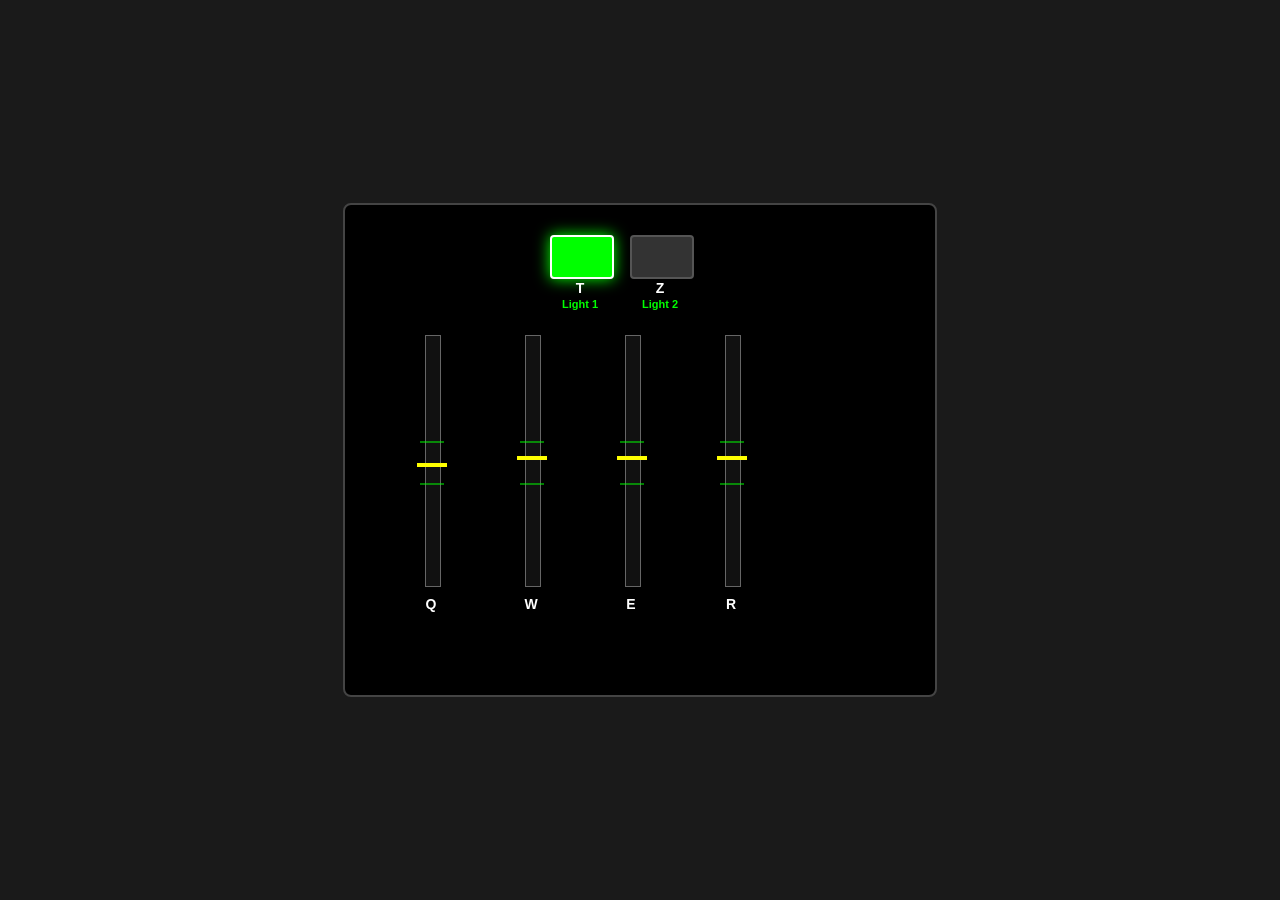
==== commit 32153548: "fixHTML" ====
--- a/index.html
+++ b/index.html
@@ -1,24 +1,24 @@
 <!DOCTYPE html>
 <html>
 <head>
-    <title>SYSMON - Labvanced Optimized</title>
+    <title>SYSMON - Fixed & Labvanced Ready</title>
     <style>
         body { background: #1a1a1a; color: white; font-family: 'Arial', sans-serif; display: flex; flex-direction: column; align-items: center; justify-content: center; height: 100vh; margin: 0; overflow: hidden; }
-        #container { border: 2px solid #444; padding: 20px; background: #000; position: relative; width: 550px; height: 450px; }
+        #container { border: 2px solid #444; padding: 20px; background: #000; position: relative; width: 550px; height: 450px; border-radius: 8px; }
         .label { position: absolute; font-size: 14px; color: #fff; text-align: center; font-weight: bold; width: 60px; }
-        .key-hint { font-size: 10px; color: #888; display: block; margin-top: 2px; }
+        .key-hint { font-size: 11px; color: #00ff00; display: block; margin-top: 2px; }
         
         /* Lights (T, Z) */
-        .light { width: 60px; height: 40px; border: 2px solid #333; position: absolute; }
-        .light.green-on { background: #00ff00; box-shadow: 0 0 10px #00ff00; }
-        .light.gray-off { background: #444; }
-        .light.red-on { background: #ff0000; box-shadow: 0 0 10px #ff0000; }
+        .light { width: 60px; height: 40px; border: 2px solid #333; position: absolute; border-radius: 4px; }
+        .light.green-on { background: #00ff00; box-shadow: 0 0 15px #00ff00; border-color: #fff; }
+        .light.gray-off { background: #333; border-color: #555; }
+        .light.red-on { background: #ff0000; box-shadow: 0 0 15px #ff0000; border-color: #fff; }
 
         /* Scales (Q, W, E, R) */
         .scale-track { width: 14px; height: 250px; border: 1px solid #666; position: absolute; background: #111; }
-        .central-zone { position: absolute; width: 24px; height: 40px; border-top: 2px solid #888; border-bottom: 2px solid #888; left: -6px; top: 105px; }
-        .pointer { width: 30px; height: 4px; background: #ffff00; position: absolute; left: -9px; transition: top 0.1s linear; }
-        .feedback-rect { width: 30px; height: 10px; background: yellow; position: absolute; bottom: -25px; left: -9px; display: none; }
+        .central-zone { position: absolute; width: 24px; height: 40px; border-top: 2px solid #00ff00; border-bottom: 2px solid #00ff00; left: -6px; top: 105px; opacity: 0.5; }
+        .pointer { width: 30px; height: 4px; background: #ffff00; position: absolute; left: -9px; transition: top 0.05s linear; z-index: 10; }
+        .feedback-rect { width: 30px; height: 12px; background: yellow; position: absolute; bottom: -30px; left: -9px; display: none; box-shadow: 0 0 8px yellow; }
     </style>
 </head>
 <body>
@@ -26,8 +26,8 @@
 <div id="container">
     <div id="L_T" class="light green-on" style="top: 30px; left: 205px;"></div>
     <div id="L_Z" class="light gray-off" style="top: 30px; left: 285px;"></div>
-    <div class="label" style="top: 75px; left: 205px;">T<span class="key-hint">(Light 1)</span></div>
-    <div class="label" style="top: 75px; left: 285px;">Z<span class="key-hint">(Light 2)</span></div>
+    <div class="label" style="top: 75px; left: 205px;">T<span class="key-hint">Light 1</span></div>
+    <div class="label" style="top: 75px; left: 285px;">Z<span class="key-hint">Light 2</span></div>
 
     <div id="trackQ" class="scale-track" style="top: 130px; left: 80px;"><div class="central-zone"></div><div id="PQ" class="pointer" style="top: 123px;"></div><div id="FBQ" class="feedback-rect"></div><div class="label" style="top: 260px; left: -25px;">Q</div></div>
     <div id="trackW" class="scale-track" style="top: 130px; left: 180px;"><div class="central-zone"></div><div id="PW" class="pointer" style="top: 123px;"></div><div id="FBW" class="feedback-rect"></div><div class="label" style="top: 260px; left: -25px;">W</div></div>
@@ -38,48 +38,41 @@
 <script>
     const FAILURE_TIMEOUT = 15000;
     const FEEDBACK_DURATION = 1500;
-    const keyMap = { 'Q':0, 'W':1, 'E':2, 'R':3, 'T':'T', 'Z':'Z' };
+    const keys = ['Q', 'W', 'E', 'R', 'T', 'Z'];
 
     let state = {
-        T: "NORMAL", Z: "NORMAL",
-        scales: [50, 50, 50, 50],
-        offsets: [0, 0, 0, 0],
-        anomalies: {} // Stores start time: { 'Q': 164500... }
+        T: "NORMAL", 
+        Z: "NORMAL",
+        scales: { Q: 50, W: 50, E: 50, R: 50 },
+        offsets: { Q: 0, W: 0, E: 0, R: 0 },
+        anomalies: {} 
     };
 
     function sendDataToLabvanced(payload) {
-        // This is the bridge to Labvanced
-        window.parent.postMessage({
-            source: 'SYSMON_TASK',
-            ...payload
-        }, '*');
-        console.log("Sent to Labvanced:", payload);
+        window.parent.postMessage({ source: 'SYSMON_TASK', ...payload }, '*');
     }
 
     function update() {
         const now = Date.now();
         
-        // Update scale positions
-        for(let i=0; i<4; i++) {
-            let jitter = (Math.random() - 0.5) * 5;
-            state.scales[i] = Math.max(5, Math.min(95, 50 + state.offsets[i] + jitter));
-        }
+        // 1. Update scale positions (Jitter + Offset)
+        ['Q', 'W', 'E', 'R'].forEach(k => {
+            let jitter = (Math.random() - 0.5) * 6;
+            state.scales[k] = Math.max(5, Math.min(95, 50 + state.offsets[k] + jitter));
+        });
 
-        // Random Trigger
-        if (Math.random() < 0.006) {
-            const keys = ['Q','W','E','R','T','Z'];
+        // 2. Randomly Trigger Anomaly (~every 3-5 seconds on average)
+        if (Math.random() < 0.008) {
             const target = keys[Math.floor(Math.random() * keys.length)];
-            
             if (!state.anomalies[target]) {
                 if (target === 'T') state.T = "ABNORMAL";
                 else if (target === 'Z') state.Z = "ABNORMAL";
-                else state.offsets[keyMap[target]] = Math.random() > 0.5 ? 35 : -35;
-                
+                else state.offsets[target] = Math.random() > 0.5 ? 38 : -38;
                 state.anomalies[target] = now;
             }
         }
 
-        // Check for Failures (Misses)
+        // 3. Check for Timeouts
         for (let key in state.anomalies) {
             if (now - state.anomalies[key] > FAILURE_TIMEOUT) {
                 sendDataToLabvanced({ type: 'MISS', task: key, rt: FAILURE_TIMEOUT });
@@ -92,23 +85,44 @@
     function forceReset(key) {
         if (key === 'T') state.T = "NORMAL";
         else if (key === 'Z') state.Z = "NORMAL";
-        else state.offsets[keyMap[key]] = 0;
+        else state.offsets[key] = 0;
         delete state.anomalies[key];
     }
 
     function render() {
+        // Render Lights
         document.getElementById('L_T').className = `light ${state.T === "NORMAL" ? "green-on" : "gray-off"}`;
         document.getElementById('L_Z').className = `light ${state.Z === "NORMAL" ? "gray-off" : "red-on"}`;
-        ['Q','W','E','R'].forEach((k, i) => {
-            document.getElementById(`P${k}`).style.top = (state.scales[i] / 100 * 250 - 2) + 'px';
+        
+        // Render Pointers
+        ['Q', 'W', 'E', 'R'].forEach(k => {
+            const el = document.getElementById(`P${k}`);
+            if(el) el.style.top = (state.scales[k] / 100 * 250 - 2) + 'px';
         });
     }
 
     window.addEventListener('keydown', (e) => {
         const key = e.key.toUpperCase();
-        if (!keyMap.hasOwnProperty(key)) return;
+        if (!keys.includes(key)) return;
 
         const now = Date.now();
         if (state.anomalies[key]) {
             const rt = now - state.anomalies[key];
-            sendDataToLabvanced({ type: 'HIT', task: key, rt: rt });+            sendDataToLabvanced({ type: 'HIT', task: key, rt: rt });
+            
+            if (['Q', 'W', 'E', 'R'].includes(key)) {
+                const fb = document.getElementById(`FB${key}`);
+                fb.style.display = 'block';
+                setTimeout(() => fb.style.display = 'none', FEEDBACK_DURATION);
+            }
+            forceReset(key);
+        } else {
+            sendDataToLabvanced({ type: 'FALSE_ALARM', task: key, rt: 0 });
+        }
+    });
+
+    // Run simulation loop at 20Hz (every 50ms) for smoother jitter
+    setInterval(update, 50);
+</script>
+</body>
+</html>
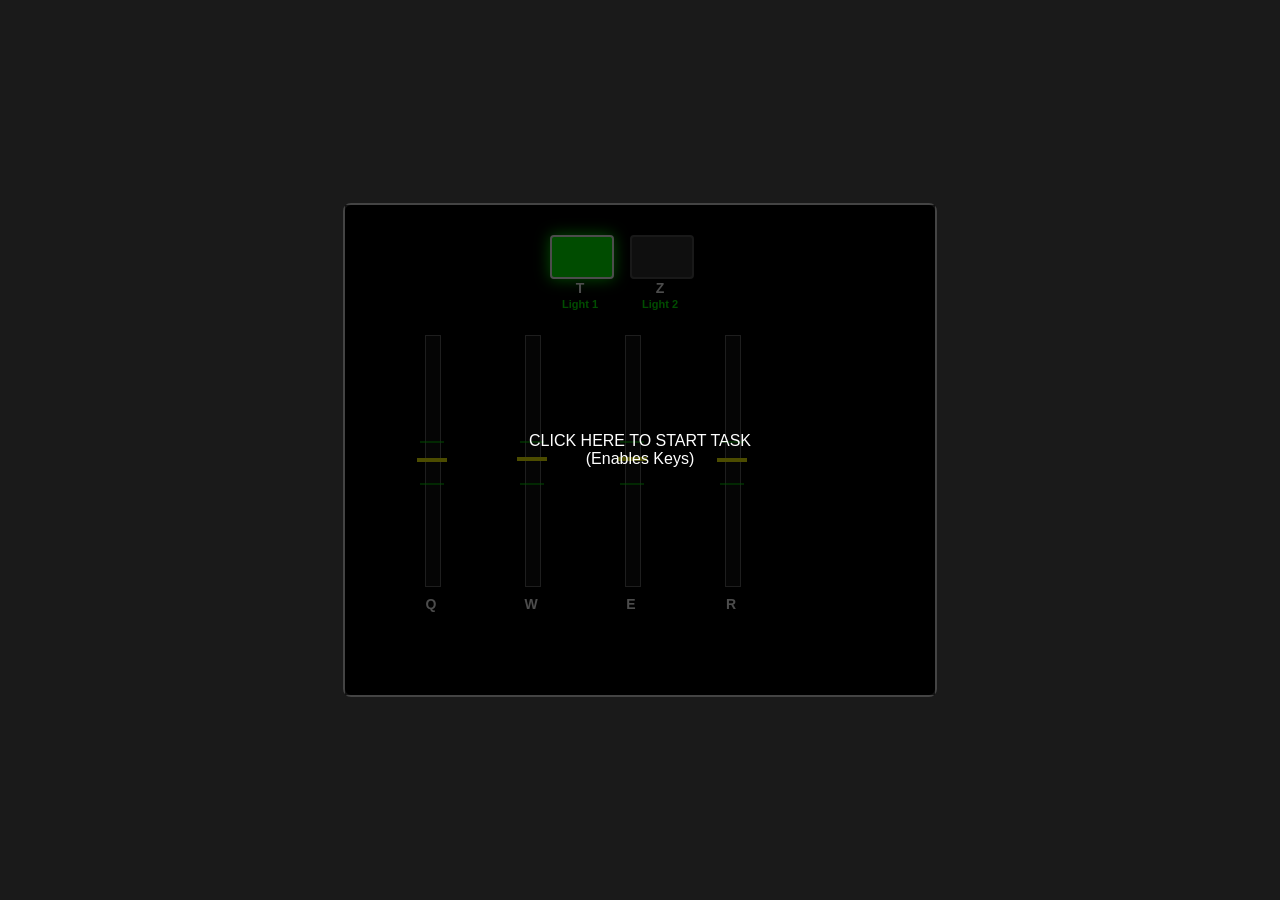
==== commit b89f3ddf: "loggingStart" ====
--- a/index.html
+++ b/index.html
@@ -1,29 +1,31 @@
 <!DOCTYPE html>
 <html>
 <head>
-    <title>SYSMON - Fixed & Labvanced Ready</title>
+    <title>SYSMON - Labvanced Fixed</title>
     <style>
         body { background: #1a1a1a; color: white; font-family: 'Arial', sans-serif; display: flex; flex-direction: column; align-items: center; justify-content: center; height: 100vh; margin: 0; overflow: hidden; }
-        #container { border: 2px solid #444; padding: 20px; background: #000; position: relative; width: 550px; height: 450px; border-radius: 8px; }
+        #container { border: 2px solid #444; padding: 20px; background: #000; position: relative; width: 550px; height: 450px; border-radius: 8px; cursor: pointer; }
+        
+        /* Focus Overlay */
+        #focus-overlay { position: absolute; top:0; left:0; width:100%; height:100%; background: rgba(0,0,0,0.7); z-index: 100; display: flex; align-items: center; justify-content: center; text-align: center; }
+        
         .label { position: absolute; font-size: 14px; color: #fff; text-align: center; font-weight: bold; width: 60px; }
         .key-hint { font-size: 11px; color: #00ff00; display: block; margin-top: 2px; }
-        
-        /* Lights (T, Z) */
         .light { width: 60px; height: 40px; border: 2px solid #333; position: absolute; border-radius: 4px; }
-        .light.green-on { background: #00ff00; box-shadow: 0 0 15px #00ff00; border-color: #fff; }
-        .light.gray-off { background: #333; border-color: #555; }
-        .light.red-on { background: #ff0000; box-shadow: 0 0 15px #ff0000; border-color: #fff; }
-
-        /* Scales (Q, W, E, R) */
+        .green-on { background: #00ff00; box-shadow: 0 0 15px #00ff00; border-color: #fff; }
+        .gray-off { background: #333; border-color: #555; }
+        .red-on { background: #ff0000; box-shadow: 0 0 15px #ff0000; border-color: #fff; }
         .scale-track { width: 14px; height: 250px; border: 1px solid #666; position: absolute; background: #111; }
         .central-zone { position: absolute; width: 24px; height: 40px; border-top: 2px solid #00ff00; border-bottom: 2px solid #00ff00; left: -6px; top: 105px; opacity: 0.5; }
         .pointer { width: 30px; height: 4px; background: #ffff00; position: absolute; left: -9px; transition: top 0.05s linear; z-index: 10; }
         .feedback-rect { width: 30px; height: 12px; background: yellow; position: absolute; bottom: -30px; left: -9px; display: none; box-shadow: 0 0 8px yellow; }
     </style>
 </head>
-<body>
+<body onload="window.focus();">
 
-<div id="container">
+<div id="container" onclick="this.focus(); document.getElementById('focus-overlay').style.display='none';">
+    <div id="focus-overlay"><div>CLICK HERE TO START TASK<br>(Enables Keys)</div></div>
+    
     <div id="L_T" class="light green-on" style="top: 30px; left: 205px;"></div>
     <div id="L_Z" class="light gray-off" style="top: 30px; left: 285px;"></div>
     <div class="label" style="top: 75px; left: 205px;">T<span class="key-hint">Light 1</span></div>
@@ -41,27 +43,26 @@
     const keys = ['Q', 'W', 'E', 'R', 'T', 'Z'];
 
     let state = {
-        T: "NORMAL", 
-        Z: "NORMAL",
+        T: "NORMAL", Z: "NORMAL",
         scales: { Q: 50, W: 50, E: 50, R: 50 },
         offsets: { Q: 0, W: 0, E: 0, R: 0 },
         anomalies: {} 
     };
 
+    // LOGGING FIX: Added console.log so you can see it in dev tools
     function sendDataToLabvanced(payload) {
-        window.parent.postMessage({ source: 'SYSMON_TASK', ...payload }, '*');
+        const data = { source: 'SYSMON_TASK', ...payload, timestamp: Date.now() };
+        console.log("Broadcasting to Labvanced:", data);
+        window.parent.postMessage(data, '*');
     }
 
     function update() {
         const now = Date.now();
-        
-        // 1. Update scale positions (Jitter + Offset)
         ['Q', 'W', 'E', 'R'].forEach(k => {
             let jitter = (Math.random() - 0.5) * 6;
             state.scales[k] = Math.max(5, Math.min(95, 50 + state.offsets[k] + jitter));
         });
 
-        // 2. Randomly Trigger Anomaly (~every 3-5 seconds on average)
         if (Math.random() < 0.008) {
             const target = keys[Math.floor(Math.random() * keys.length)];
             if (!state.anomalies[target]) {
@@ -69,10 +70,10 @@
                 else if (target === 'Z') state.Z = "ABNORMAL";
                 else state.offsets[target] = Math.random() > 0.5 ? 38 : -38;
                 state.anomalies[target] = now;
+                console.log("Anomaly Started:", target);
             }
         }
 
-        // 3. Check for Timeouts
         for (let key in state.anomalies) {
             if (now - state.anomalies[key] > FAILURE_TIMEOUT) {
                 sendDataToLabvanced({ type: 'MISS', task: key, rt: FAILURE_TIMEOUT });
@@ -90,14 +91,10 @@
     }
 
     function render() {
-        // Render Lights
         document.getElementById('L_T').className = `light ${state.T === "NORMAL" ? "green-on" : "gray-off"}`;
         document.getElementById('L_Z').className = `light ${state.Z === "NORMAL" ? "gray-off" : "red-on"}`;
-        
-        // Render Pointers
         ['Q', 'W', 'E', 'R'].forEach(k => {
-            const el = document.getElementById(`P${k}`);
-            if(el) el.style.top = (state.scales[k] / 100 * 250 - 2) + 'px';
+            document.getElementById(`P${k}`).style.top = (state.scales[k] / 100 * 250 - 2) + 'px';
         });
     }
 
@@ -105,12 +102,14 @@
         const key = e.key.toUpperCase();
         if (!keys.includes(key)) return;
 
+        // Visual confirmation in console
+        console.log("Key Pressed:", key);
+
         const now = Date.now();
         if (state.anomalies[key]) {
             const rt = now - state.anomalies[key];
             sendDataToLabvanced({ type: 'HIT', task: key, rt: rt });
-            
-            if (['Q', 'W', 'E', 'R'].includes(key)) {
+            if (['Q','W','E','R'].includes(key)) {
                 const fb = document.getElementById(`FB${key}`);
                 fb.style.display = 'block';
                 setTimeout(() => fb.style.display = 'none', FEEDBACK_DURATION);
@@ -121,7 +120,8 @@
         }
     });
 
-    // Run simulation loop at 20Hz (every 50ms) for smoother jitter
+    // Auto-focus the window every second just in case focus is lost
+    setInterval(() => { if(document.getElementById('focus-overlay').style.display === 'none') window.focus(); }, 1000);
     setInterval(update, 50);
 </script>
 </body>
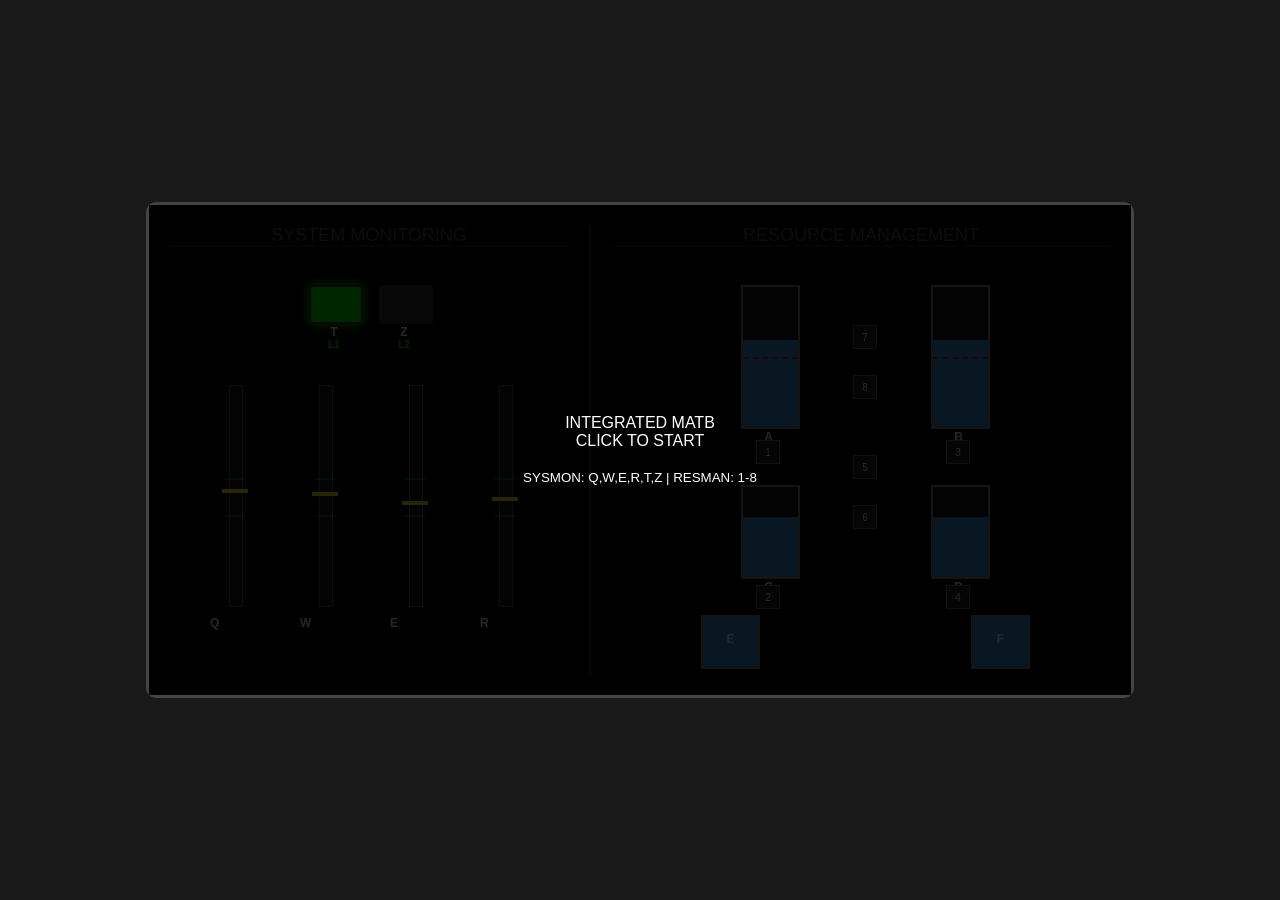
==== commit 202ff827: "addResmanToSameIFrame" ====
--- a/index.html
+++ b/index.html
@@ -1,127 +1,185 @@
 <!DOCTYPE html>
 <html>
 <head>
-    <title>SYSMON - Labvanced Fixed</title>
+    <title>Integrated OpenMATB-Lite</title>
     <style>
-        body { background: #1a1a1a; color: white; font-family: 'Arial', sans-serif; display: flex; flex-direction: column; align-items: center; justify-content: center; height: 100vh; margin: 0; overflow: hidden; }
-        #container { border: 2px solid #444; padding: 20px; background: #000; position: relative; width: 550px; height: 450px; border-radius: 8px; cursor: pointer; }
+        body { background: #1a1a1a; color: white; font-family: 'Arial', sans-serif; display: flex; justify-content: center; align-items: center; height: 100vh; margin: 0; overflow: hidden; }
+        #master-container { display: flex; gap: 20px; padding: 20px; background: #000; border: 3px solid #444; border-radius: 10px; position: relative; }
         
-        /* Focus Overlay */
-        #focus-overlay { position: absolute; top:0; left:0; width:100%; height:100%; background: rgba(0,0,0,0.7); z-index: 100; display: flex; align-items: center; justify-content: center; text-align: center; }
+        #focus-overlay { position: absolute; top:0; left:0; width:100%; height:100%; background: rgba(0,0,0,0.85); z-index: 100; display: flex; align-items: center; justify-content: center; text-align: center; cursor: pointer; }
         
-        .label { position: absolute; font-size: 14px; color: #fff; text-align: center; font-weight: bold; width: 60px; }
-        .key-hint { font-size: 11px; color: #00ff00; display: block; margin-top: 2px; }
-        .light { width: 60px; height: 40px; border: 2px solid #333; position: absolute; border-radius: 4px; }
-        .green-on { background: #00ff00; box-shadow: 0 0 15px #00ff00; border-color: #fff; }
-        .gray-off { background: #333; border-color: #555; }
-        .red-on { background: #ff0000; box-shadow: 0 0 15px #ff0000; border-color: #fff; }
-        .scale-track { width: 14px; height: 250px; border: 1px solid #666; position: absolute; background: #111; }
-        .central-zone { position: absolute; width: 24px; height: 40px; border-top: 2px solid #00ff00; border-bottom: 2px solid #00ff00; left: -6px; top: 105px; opacity: 0.5; }
-        .pointer { width: 30px; height: 4px; background: #ffff00; position: absolute; left: -9px; transition: top 0.05s linear; z-index: 10; }
-        .feedback-rect { width: 30px; height: 12px; background: yellow; position: absolute; bottom: -30px; left: -9px; display: none; box-shadow: 0 0 8px yellow; }
+        .section-title { font-size: 18px; color: #555; text-transform: uppercase; margin-bottom: 10px; text-align: center; border-bottom: 1px solid #333; }
+        .label { position: absolute; font-size: 12px; color: #fff; text-align: center; font-weight: bold; }
+        .key-hint { font-size: 10px; color: #00ff00; display: block; }
+
+        /* --- SYSMON STYLES --- */
+        #sysmon-panel { width: 400px; height: 450px; position: relative; border-right: 2px solid #333; padding-right: 20px;}
+        .light { width: 50px; height: 35px; border: 2px solid #333; position: absolute; border-radius: 4px; }
+        .green-on { background: #00ff00; box-shadow: 0 0 10px #00ff00; }
+        .gray-off { background: #333; }
+        .red-on { background: #ff0000; box-shadow: 0 0 10px #ff0000; }
+        .scale-track { width: 12px; height: 220px; border: 1px solid #555; position: absolute; background: #111; }
+        .central-zone { position: absolute; width: 20px; height: 35px; border-top: 2px solid #00ff00; border-bottom: 2px solid #00ff00; left: -5px; top: 92px; opacity: 0.4; }
+        .pointer { width: 26px; height: 4px; background: #ffff00; position: absolute; left: -8px; z-index: 10; }
+        .feedback-rect { width: 26px; height: 10px; background: yellow; position: absolute; bottom: -25px; left: -8px; display: none; }
+
+        /* --- RESMAN STYLES --- */
+        #resman-panel { width: 500px; height: 450px; position: relative; }
+        .tank { position: absolute; border: 2px solid #888; background: #111; width: 55px; }
+        .fuel { position: absolute; bottom: 0; width: 100%; background: #3498db; }
+        .target-line { position: absolute; width: 100%; border-top: 2px dashed rgba(255,0,0,0.7); top: 50%; }
+        .pump { position: absolute; width: 22px; height: 22px; border: 1px solid #666; font-size: 10px; display: flex; align-items: center; justify-content: center; background: #222; cursor: default; }
+        .pump.on { background: #00ff00; color: #000; font-weight: bold; }
+        .pump.failed { background: #ff0000; color: #fff; }
     </style>
 </head>
-<body onload="window.focus();">
+<body>
 
-<div id="container" onclick="this.focus(); document.getElementById('focus-overlay').style.display='none';">
-    <div id="focus-overlay"><div>CLICK HERE TO START TASK<br>(Enables Keys)</div></div>
-    
-    <div id="L_T" class="light green-on" style="top: 30px; left: 205px;"></div>
-    <div id="L_Z" class="light gray-off" style="top: 30px; left: 285px;"></div>
-    <div class="label" style="top: 75px; left: 205px;">T<span class="key-hint">Light 1</span></div>
-    <div class="label" style="top: 75px; left: 285px;">Z<span class="key-hint">Light 2</span></div>
+<div id="master-container">
+    <div id="focus-overlay" onclick="this.style.display='none'; window.focus();">
+        <div>INTEGRATED MATB<br>CLICK TO START<br><br><small>SYSMON: Q,W,E,R,T,Z | RESMAN: 1-8</small></div>
+    </div>
 
-    <div id="trackQ" class="scale-track" style="top: 130px; left: 80px;"><div class="central-zone"></div><div id="PQ" class="pointer" style="top: 123px;"></div><div id="FBQ" class="feedback-rect"></div><div class="label" style="top: 260px; left: -25px;">Q</div></div>
-    <div id="trackW" class="scale-track" style="top: 130px; left: 180px;"><div class="central-zone"></div><div id="PW" class="pointer" style="top: 123px;"></div><div id="FBW" class="feedback-rect"></div><div class="label" style="top: 260px; left: -25px;">W</div></div>
-    <div id="trackE" class="scale-track" style="top: 130px; left: 280px;"><div class="central-zone"></div><div id="PE" class="pointer" style="top: 123px;"></div><div id="FBE" class="feedback-rect"></div><div class="label" style="top: 260px; left: -25px;">E</div></div>
-    <div id="trackR" class="scale-track" style="top: 130px; left: 380px;"><div class="central-zone"></div><div id="PR" class="pointer" style="top: 123px;"></div><div id="FBR" class="feedback-rect"></div><div class="label" style="top: 260px; left: -25px;">R</div></div>
+    <div id="sysmon-panel">
+        <div class="section-title">System Monitoring</div>
+        <div id="L_T" class="light green-on" style="top: 60px; left: 140px;"></div>
+        <div id="L_Z" class="light gray-off" style="top: 60px; left: 210px;"></div>
+        <div class="label" style="top: 100px; left: 140px; width:50px;">T<span class="key-hint">L1</span></div>
+        <div class="label" style="top: 100px; left: 210px; width:50px;">Z<span class="key-hint">L2</span></div>
+
+        <div id="trQ" class="scale-track" style="top: 160px; left: 60px;"><div class="central-zone"></div><div id="PQ" class="pointer" style="top: 108px;"></div><div id="FBQ" class="feedback-rect"></div><div class="label" style="top: 230px; left: -20px;">Q</div></div>
+        <div id="trW" class="scale-track" style="top: 160px; left: 150px;"><div class="central-zone"></div><div id="PW" class="pointer" style="top: 108px;"></div><div id="FBW" class="feedback-rect"></div><div class="label" style="top: 230px; left: -20px;">W</div></div>
+        <div id="trE" class="scale-track" style="top: 160px; left: 240px;"><div class="central-zone"></div><div id="PE" class="pointer" style="top: 108px;"></div><div id="FBE" class="feedback-rect"></div><div class="label" style="top: 230px; left: -20px;">E</div></div>
+        <div id="trR" class="scale-track" style="top: 160px; left: 330px;"><div class="central-zone"></div><div id="PR" class="pointer" style="top: 108px;"></div><div id="FBR" class="feedback-rect"></div><div class="label" style="top: 230px; left: -20px;">R</div></div>
+    </div>
+
+    <div id="resman-panel">
+        <div class="section-title">Resource Management</div>
+        <div class="tank" style="top: 60px; left: 130px; height: 140px;"><div id="fuelA" class="fuel"></div><div class="target-line"></div></div>
+        <div class="tank" style="top: 60px; left: 320px; height: 140px;"><div id="fuelB" class="fuel"></div><div class="target-line"></div></div>
+        <div class="label" style="top: 205px; left: 130px; width:55px;">A</div><div class="label" style="top: 205px; left: 320px; width:55px;">B</div>
+        
+        <div class="tank" style="top: 260px; left: 130px; height: 90px;"><div id="fuelC" class="fuel"></div></div>
+        <div class="tank" style="top: 260px; left: 320px; height: 90px;"><div id="fuelD" class="fuel"></div></div>
+        <div class="label" style="top: 355px; left: 130px; width:55px;">C</div><div class="label" style="top: 355px; left: 320px; width:55px;">D</div>
+
+        <div class="tank" style="top: 390px; left: 90px; height: 50px;"><div class="fuel" style="height:100%"></div><div class="label" style="top:15px; width:55px;">E</div></div>
+        <div class="tank" style="top: 390px; left: 360px; height: 50px;"><div class="fuel" style="height:100%"></div><div class="label" style="top:15px; width:55px;">F</div></div>
+
+        <div id="pm1" class="pump" style="top: 215px; left: 145px;">1</div><div id="pm2" class="pump" style="top: 360px; left: 145px;">2</div>
+        <div id="pm3" class="pump" style="top: 215px; left: 335px;">3</div><div id="pm4" class="pump" style="top: 360px; left: 335px;">4</div>
+        <div id="pm5" class="pump" style="top: 230px; left: 242px;">5</div><div id="pm6" class="pump" style="top: 280px; left: 242px;">6</div>
+        <div id="pm7" class="pump" style="top: 100px; left: 242px;">7</div><div id="pm8" class="pump" style="top: 150px; left: 242px;">8</div>
+    </div>
 </div>
 
 <script>
-    const FAILURE_TIMEOUT = 15000;
-    const FEEDBACK_DURATION = 1500;
-    const keys = ['Q', 'W', 'E', 'R', 'T', 'Z'];
+    // --- INITIAL STATE ---
+    const SYSMON_KEYS = ['Q','W','E','R','T','Z'];
+    const RESMAN_KEYS = ['1','2','3','4','5','6','7','8'];
+    
+    let sys = { T: "NORMAL", Z: "NORMAL", scales: {Q:50,W:50,E:50,R:50}, offsets: {Q:0,W:0,E:0,R:0}, anomalies: {} };
+    let res = { levels: {A:2500, B:2500, C:2000, D:2000}, pumps: {1:false,2:false,3:false,4:false,5:false,6:false,7:false,8:false}, failures: {} };
 
-    let state = {
-        T: "NORMAL", Z: "NORMAL",
-        scales: { Q: 50, W: 50, E: 50, R: 50 },
-        offsets: { Q: 0, W: 0, E: 0, R: 0 },
-        anomalies: {} 
-    };
-
-    // LOGGING FIX: Added console.log so you can see it in dev tools
-    function sendDataToLabvanced(payload) {
-        const data = { source: 'SYSMON_TASK', ...payload, timestamp: Date.now() };
-        console.log("Broadcasting to Labvanced:", data);
-        window.parent.postMessage(data, '*');
+    function sendData(payload) {
+        window.parent.postMessage({ source: 'MATB_INTEGRATED', ...payload, timestamp: Date.now() }, '*');
     }
 
+    // --- MAIN LOOP (50ms) ---
     function update() {
         const now = Date.now();
-        ['Q', 'W', 'E', 'R'].forEach(k => {
-            let jitter = (Math.random() - 0.5) * 6;
-            state.scales[k] = Math.max(5, Math.min(95, 50 + state.offsets[k] + jitter));
+
+        // 1. SYSMON LOGIC
+        SYSMON_KEYS.slice(0,4).forEach(k => {
+            sys.scales[k] = Math.max(5, Math.min(95, 50 + sys.offsets[k] + (Math.random()-0.5)*7));
         });
-
-        if (Math.random() < 0.008) {
-            const target = keys[Math.floor(Math.random() * keys.length)];
-            if (!state.anomalies[target]) {
-                if (target === 'T') state.T = "ABNORMAL";
-                else if (target === 'Z') state.Z = "ABNORMAL";
-                else state.offsets[target] = Math.random() > 0.5 ? 38 : -38;
-                state.anomalies[target] = now;
-                console.log("Anomaly Started:", target);
+        if (Math.random() < 0.007) {
+            let target = SYSMON_KEYS[Math.floor(Math.random()*6)];
+            if (!sys.anomalies[target]) {
+                if (target === 'T') sys.T = "ABNORMAL";
+                else if (target === 'Z') sys.Z = "ABNORMAL";
+                else sys.offsets[target] = (Math.random() > 0.5 ? 38 : -38);
+                sys.anomalies[target] = now;
+            }
+        }
+        for (let k in sys.anomalies) {
+            if (now - sys.anomalies[k] > 15000) {
+                sendData({ type: 'SYSMON_MISS', task: k });
+                resetSysmon(k);
             }
         }
 
-        for (let key in state.anomalies) {
-            if (now - state.anomalies[key] > FAILURE_TIMEOUT) {
-                sendDataToLabvanced({ type: 'MISS', task: key, rt: FAILURE_TIMEOUT });
-                forceReset(key);
-            }
+        // 2. RESMAN LOGIC
+        res.levels.A -= 0.7; res.levels.B -= 0.7; // Consumption
+        if(res.pumps[1] && res.levels.C > 0) { res.levels.A += 1.1; res.levels.C -= 1.1; }
+        if(res.pumps[2]) { res.levels.C += 0.8; }
+        if(res.pumps[3] && res.levels.D > 0) { res.levels.B += 1.1; res.levels.D -= 1.1; }
+        if(res.pumps[4]) { res.levels.D += 0.8; }
+        if(res.pumps[5] && res.levels.D > 0) { res.levels.C += 0.6; res.levels.D -= 0.6; }
+        if(res.pumps[6] && res.levels.C > 0) { res.levels.D += 0.6; res.levels.C -= 0.6; }
+        if(res.pumps[7] && res.levels.B > 0) { res.levels.A += 0.6; res.levels.B -= 0.6; }
+        if(res.pumps[8] && res.levels.A > 0) { res.levels.B += 0.6; res.levels.A -= 0.6; }
+        
+        for(let t in res.levels) res.levels[t] = Math.max(0, Math.min(t < 'C' ? 4000 : 3000, res.levels[t]));
+        
+        if(Math.random() < 0.003) {
+            let p = Math.floor(Math.random()*8)+1;
+            res.failures[p] = now; res.pumps[p] = false;
         }
+        for(let p in res.failures) if(now - res.failures[p] > 15000) delete res.failures[p];
+
         render();
     }
 
-    function forceReset(key) {
-        if (key === 'T') state.T = "NORMAL";
-        else if (key === 'Z') state.Z = "NORMAL";
-        else state.offsets[key] = 0;
-        delete state.anomalies[key];
+    function resetSysmon(key) {
+        if (key === 'T') sys.T = "NORMAL"; else if (key === 'Z') sys.Z = "NORMAL"; else sys.offsets[key] = 0;
+        delete sys.anomalies[key];
     }
 
     function render() {
-        document.getElementById('L_T').className = `light ${state.T === "NORMAL" ? "green-on" : "gray-off"}`;
-        document.getElementById('L_Z').className = `light ${state.Z === "NORMAL" ? "gray-off" : "red-on"}`;
-        ['Q', 'W', 'E', 'R'].forEach(k => {
-            document.getElementById(`P${k}`).style.top = (state.scales[k] / 100 * 250 - 2) + 'px';
+        // Render SYSMON
+        document.getElementById('L_T').className = `light ${sys.T === "NORMAL" ? "green-on" : "gray-off"}`;
+        document.getElementById('L_Z').className = `light ${sys.Z === "NORMAL" ? "gray-off" : "red-on"}`;
+        SYSMON_KEYS.slice(0,4).forEach(k => {
+            document.getElementById(`P${k}`).style.top = (sys.scales[k] / 100 * 220 - 2) + 'px';
         });
+
+        // Render RESMAN
+        document.getElementById('fuelA').style.height = (res.levels.A / 4000 * 100) + '%';
+        document.getElementById('fuelB').style.height = (res.levels.B / 4000 * 100) + '%';
+        document.getElementById('fuelC').style.height = (res.levels.C / 3000 * 100) + '%';
+        document.getElementById('fuelD').style.height = (res.levels.D / 3000 * 100) + '%';
+        for(let i=1; i<=8; i++) {
+            let el = document.getElementById('pm'+i);
+            el.className = 'pump' + (res.pumps[i] ? ' on' : '') + (res.failures[i] ? ' failed' : '');
+        }
     }
 
     window.addEventListener('keydown', (e) => {
         const key = e.key.toUpperCase();
-        if (!keys.includes(key)) return;
+        const now = Date.now();
 
-        // Visual confirmation in console
-        console.log("Key Pressed:", key);
+        // Handle SYSMON Inputs
+        if (SYSMON_KEYS.includes(key)) {
+            if (sys.anomalies[key]) {
+                sendData({ type: 'SYSMON_HIT', task: key, rt: now - sys.anomalies[key] });
+                if (key < 'T') { 
+                    const fb = document.getElementById(`FB${key}`); fb.style.display = 'block';
+                    setTimeout(() => fb.style.display = 'none', 1500);
+                }
+                resetSysmon(key);
+            } else sendData({ type: 'SYSMON_FALSE_ALARM', task: key });
+        }
 
-        const now = Date.now();
-        if (state.anomalies[key]) {
-            const rt = now - state.anomalies[key];
-            sendDataToLabvanced({ type: 'HIT', task: key, rt: rt });
-            if (['Q','W','E','R'].includes(key)) {
-                const fb = document.getElementById(`FB${key}`);
-                fb.style.display = 'block';
-                setTimeout(() => fb.style.display = 'none', FEEDBACK_DURATION);
+        // Handle RESMAN Inputs
+        if (RESMAN_KEYS.includes(key)) {
+            if (!res.failures[key]) {
+                res.pumps[key] = !res.pumps[key];
+                sendData({ type: 'RESMAN_TOGGLE', pump: key, status: res.pumps[key], levels: res.levels });
             }
-            forceReset(key);
-        } else {
-            sendDataToLabvanced({ type: 'FALSE_ALARM', task: key, rt: 0 });
         }
     });
 
-    // Auto-focus the window every second just in case focus is lost
-    setInterval(() => { if(document.getElementById('focus-overlay').style.display === 'none') window.focus(); }, 1000);
     setInterval(update, 50);
 </script>
 </body>
